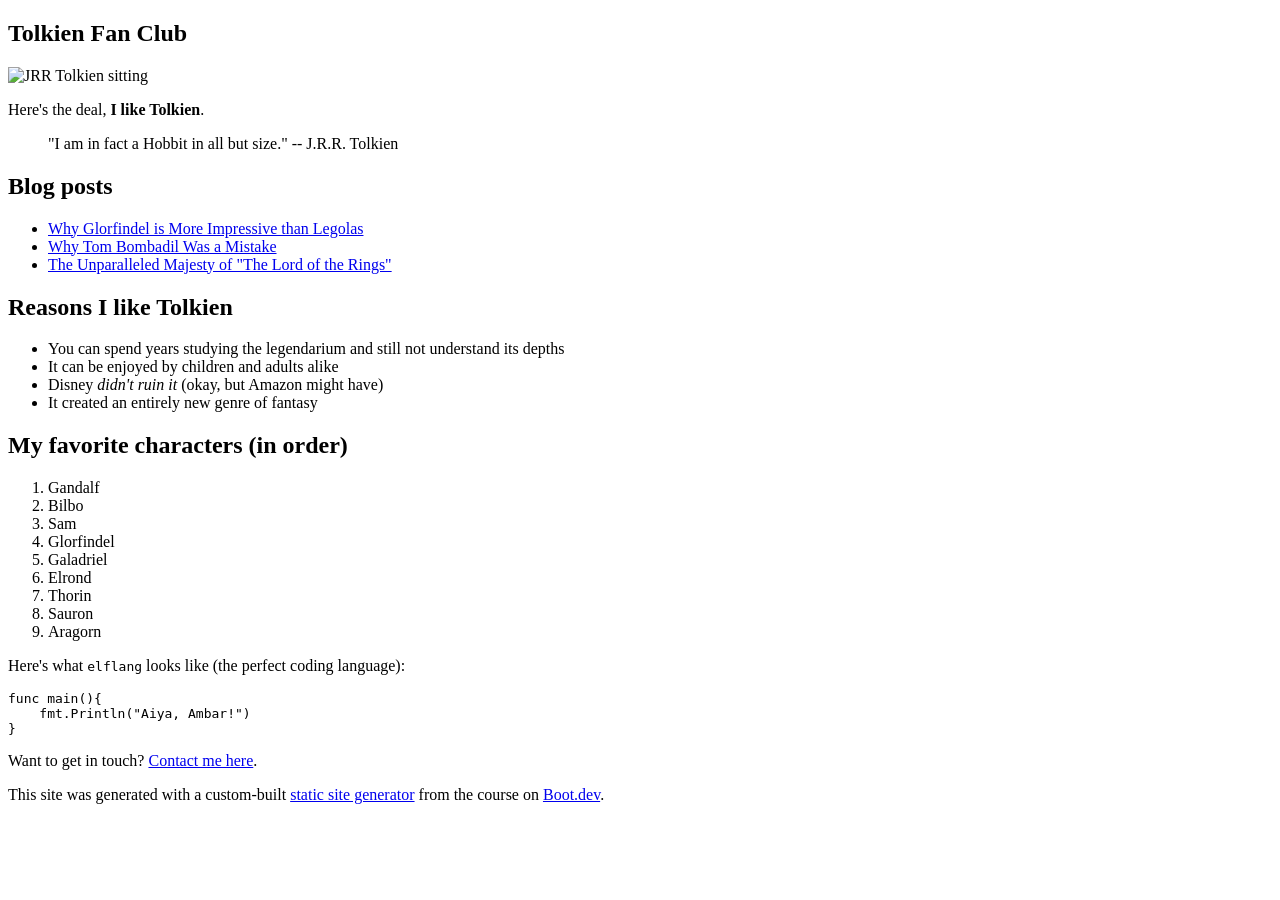
==== docs/index.html @ 595d731c "..." ====
<!doctype html>
<html>
  <head>
    <meta charset="utf-8" />
    <meta name="viewport" content="width=device-width, initial-scale=1" />
    <title>Tolkien Fan Club</title>
    <link href="/FictorStatic/index.css" rel="stylesheet" />
  </head>

  <body>
    <article><div><h1>Tolkien Fan Club</h1><p><img src="/FictorStatic/images/tolkien.png" alt="JRR Tolkien sitting"></img></p><p>Here's the deal, <b>I like Tolkien</b>.</p><blockquote>"I am in fact a Hobbit in all but size."  -- J.R.R. Tolkien</blockquote><h2>Blog posts</h2><ul><li><a href="/PythonStatic/blog/glorfindel">Why Glorfindel is More Impressive than Legolas</a></li><li><a href="/PythonStatic/blog/tom">Why Tom Bombadil Was a Mistake</a></li><li><a href="/PythonStatic/blog/majesty">The Unparalleled Majesty of "The Lord of the Rings"</a></li></ul><h2>Reasons I like Tolkien</h2><ul><li>You can spend years studying the legendarium and still not understand its depths</li><li>It can be enjoyed by children and adults alike</li><li>Disney <i>didn't ruin it</i> (okay, but Amazon might have)</li><li>It created an entirely new genre of fantasy</li></ul><h2>My favorite characters (in order)</h2><ol><li>Gandalf</li><li>Bilbo</li><li>Sam</li><li>Glorfindel</li><li>Galadriel</li><li>Elrond</li><li>Thorin</li><li>Sauron</li><li>Aragorn</li></ol><p>Here's what <code>elflang</code> looks like (the perfect coding language):</p><pre><code>func main(){
    fmt.Println("Aiya, Ambar!")
}
</code></pre><p>Want to get in touch? <a href="/FictorStatic/contact">Contact me here</a>.</p><p>This site was generated with a custom-built <a href="https://www.boot.dev/courses/build-static-site-generator-python">static site generator</a> from the course on <a href="https://www.boot.dev">Boot.dev</a>.</p></div></article>
  </body>
</html>
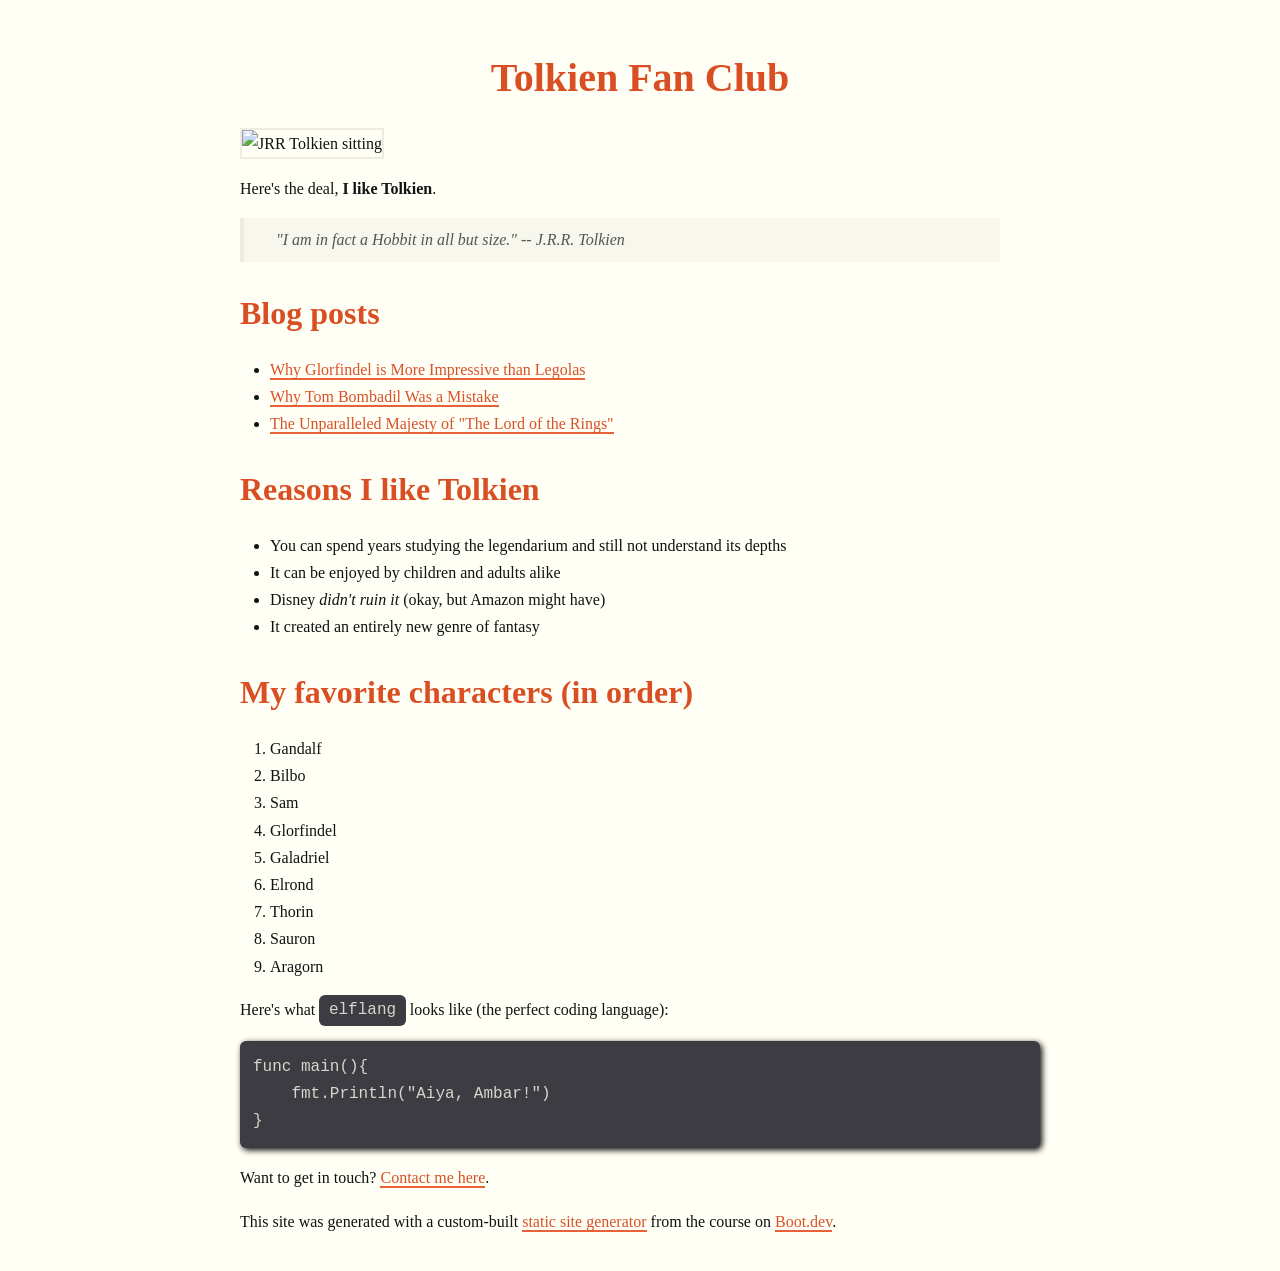
==== commit 78246af9: "..." ====
--- a/docs/index.html
+++ b/docs/index.html
@@ -4,13 +4,13 @@
     <meta charset="utf-8" />
     <meta name="viewport" content="width=device-width, initial-scale=1" />
     <title>Tolkien Fan Club</title>
-    <link href="/FictorStatic/index.css" rel="stylesheet" />
+    <link href="/index.css" rel="stylesheet" />
   </head>
 
   <body>
-    <article><div><h1>Tolkien Fan Club</h1><p><img src="/FictorStatic/images/tolkien.png" alt="JRR Tolkien sitting"></img></p><p>Here's the deal, <b>I like Tolkien</b>.</p><blockquote>"I am in fact a Hobbit in all but size."  -- J.R.R. Tolkien</blockquote><h2>Blog posts</h2><ul><li><a href="/PythonStatic/blog/glorfindel">Why Glorfindel is More Impressive than Legolas</a></li><li><a href="/PythonStatic/blog/tom">Why Tom Bombadil Was a Mistake</a></li><li><a href="/PythonStatic/blog/majesty">The Unparalleled Majesty of "The Lord of the Rings"</a></li></ul><h2>Reasons I like Tolkien</h2><ul><li>You can spend years studying the legendarium and still not understand its depths</li><li>It can be enjoyed by children and adults alike</li><li>Disney <i>didn't ruin it</i> (okay, but Amazon might have)</li><li>It created an entirely new genre of fantasy</li></ul><h2>My favorite characters (in order)</h2><ol><li>Gandalf</li><li>Bilbo</li><li>Sam</li><li>Glorfindel</li><li>Galadriel</li><li>Elrond</li><li>Thorin</li><li>Sauron</li><li>Aragorn</li></ol><p>Here's what <code>elflang</code> looks like (the perfect coding language):</p><pre><code>func main(){
+    <article><div><h1>Tolkien Fan Club</h1><p><img src="/images/red-wedge.jpg" alt="JRR Tolkien sitting"></img></p><p>Here's the deal, <b>I like Tolkien</b>.</p><blockquote>"I am in fact a Hobbit in all but size."  -- J.R.R. Tolkien</blockquote><h2>Blog posts</h2><ul><li><a href="/blog/glorfindel">Why Glorfindel is More Impressive than Legolas</a></li><li><a href="/blog/tom">Why Tom Bombadil Was a Mistake</a></li><li><a href="/blog/majesty">The Unparalleled Majesty of "The Lord of the Rings"</a></li></ul><h2>Reasons I like Tolkien</h2><ul><li>You can spend years studying the legendarium and still not understand its depths</li><li>It can be enjoyed by children and adults alike</li><li>Disney <i>didn't ruin it</i> (okay, but Amazon might have)</li><li>It created an entirely new genre of fantasy</li></ul><h2>My favorite characters (in order)</h2><ol><li>Gandalf</li><li>Bilbo</li><li>Sam</li><li>Glorfindel</li><li>Galadriel</li><li>Elrond</li><li>Thorin</li><li>Sauron</li><li>Aragorn</li></ol><p>Here's what <code>elflang</code> looks like (the perfect coding language):</p><pre><code>func main(){
     fmt.Println("Aiya, Ambar!")
 }
-</code></pre><p>Want to get in touch? <a href="/FictorStatic/contact">Contact me here</a>.</p><p>This site was generated with a custom-built <a href="https://www.boot.dev/courses/build-static-site-generator-python">static site generator</a> from the course on <a href="https://www.boot.dev">Boot.dev</a>.</p></div></article>
+</code></pre><p>Want to get in touch? <a href="/contact">Contact me here</a>.</p><p>This site was generated with a custom-built <a href="https://www.boot.dev/courses/build-static-site-generator-python">static site generator</a> from the course on <a href="https://www.boot.dev">Boot.dev</a>.</p></div></article>
   </body>
 </html>
--- a/index.css
+++ b/index.css
@@ -0,0 +1,148 @@
+body {
+  background-color: #fffff5;
+  color: #101313;
+  font-family: "Georgia";
+  line-height: 1.7;
+  margin: 0;
+  padding: 20px;
+  max-width: 800px;
+  margin-left: auto;
+  margin-right: auto;
+}
+
+b {
+  font-weight: 900;
+}
+
+h1 {
+  display: flex;
+  justify-content: center;
+  align-items: center;
+  color:#d94f23;
+  margin-top: 24px;
+  margin-bottom: 16px;
+  /* text-shadow: 1px 1px 2px #060606; */
+}
+
+
+h2,
+h3,
+h4,
+h5,
+h6 {
+  color:#d94f23;
+  margin-top: 24px;
+  margin-bottom: 16px;
+  /* text-shadow: 2px 2px 4px #000; */
+}
+
+h1 {
+  font-size: 2.5em;
+}
+
+h2 {
+  font-size: 2em;
+}
+
+h3 {
+  font-size: 1.5em;
+}
+
+h4,
+h5,
+h6 {
+  font-size: 1.2em;
+}
+
+a {
+  color: #d85229;
+  text-decoration: none;
+  border-bottom: 2px solid #e86239;
+}
+
+a:hover {
+  color: #f87249;
+  border-color: #f4a261;
+}
+
+ul,
+ol {
+  padding-left: 30px;
+}
+
+code {
+  background-color: #3c3c42;
+  border-radius: 6px;
+  color: #d6d6cc;
+  padding: 0.4em 0.6em;
+  font-family: "Courier New", monospace;
+}
+
+
+/* code { */
+/*   background-color: #3c3c42; */
+/*   border-radius: 6px; */
+/*   color: #e9c46a; */
+/*   padding: 0.4em 0.6em; */
+/*   font-family: "Courier New", monospace; */
+/* } */
+
+pre code {
+  padding: 0;
+}
+
+pre {
+  background-color: #3c3c42;
+  border-radius: 6px;
+  padding: 1em;
+  overflow: auto;
+  box-shadow: 2px 2px 6px #000;
+}
+
+blockquote {
+  background-color: #F7F7ED;
+  border-left: 4px solid #ECECE2;
+  padding-left: 2em;
+  margin-left: 0;
+  padding-top: 0.5em;
+  padding-bottom: 0.5em;
+  padding-right: 0.5em;
+  color: #555;
+  font-style: italic;
+}
+
+img {
+  max-width: 100%;
+  height: auto;
+  border: 2px solid #ECECE2;
+  /* box-shadow: 1px 1px 2px #000; */
+}
+
+::-webkit-scrollbar {
+  width: 12px;
+  height: 12px;
+}
+
+::-webkit-scrollbar-track {
+  background: #1f1c25;
+  border-radius: 6px;
+}
+
+::-webkit-scrollbar-thumb {
+  background-color: #3c3c42;
+  border-radius: 6px;
+  border: 3px solid #1f1c25;
+}
+
+::-webkit-scrollbar-thumb:hover {
+  background-color: #5a5466;
+}
+
+* {
+  scrollbar-width: thin;
+  scrollbar-color: #3c3c42 #1f1c25;
+}
+
+::-webkit-scrollbar-corner {
+  background: #1f1c25;
+}
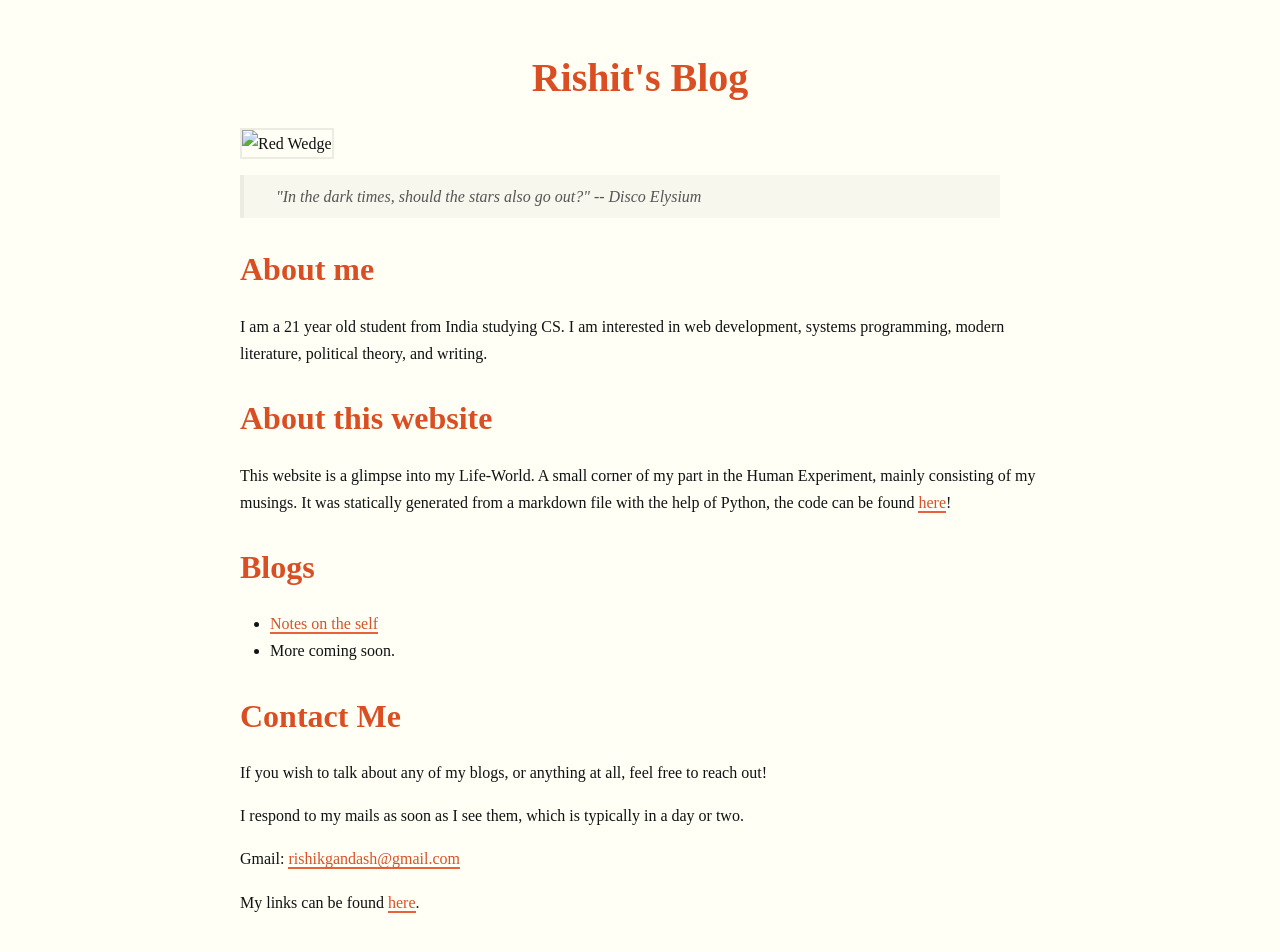
==== commit a90e0303: "..." ====
--- a/docs/index.html
+++ b/docs/index.html
@@ -3,14 +3,11 @@
   <head>
     <meta charset="utf-8" />
     <meta name="viewport" content="width=device-width, initial-scale=1" />
-    <title>Tolkien Fan Club</title>
+    <title>Rishit's Blog</title>
     <link href="/index.css" rel="stylesheet" />
   </head>
 
   <body>
-    <article><div><h1>Tolkien Fan Club</h1><p><img src="/images/red-wedge.jpg" alt="JRR Tolkien sitting"></img></p><p>Here's the deal, <b>I like Tolkien</b>.</p><blockquote>"I am in fact a Hobbit in all but size."  -- J.R.R. Tolkien</blockquote><h2>Blog posts</h2><ul><li><a href="/blog/glorfindel">Why Glorfindel is More Impressive than Legolas</a></li><li><a href="/blog/tom">Why Tom Bombadil Was a Mistake</a></li><li><a href="/blog/majesty">The Unparalleled Majesty of "The Lord of the Rings"</a></li></ul><h2>Reasons I like Tolkien</h2><ul><li>You can spend years studying the legendarium and still not understand its depths</li><li>It can be enjoyed by children and adults alike</li><li>Disney <i>didn't ruin it</i> (okay, but Amazon might have)</li><li>It created an entirely new genre of fantasy</li></ul><h2>My favorite characters (in order)</h2><ol><li>Gandalf</li><li>Bilbo</li><li>Sam</li><li>Glorfindel</li><li>Galadriel</li><li>Elrond</li><li>Thorin</li><li>Sauron</li><li>Aragorn</li></ol><p>Here's what <code>elflang</code> looks like (the perfect coding language):</p><pre><code>func main(){
-    fmt.Println("Aiya, Ambar!")
-}
-</code></pre><p>Want to get in touch? <a href="/contact">Contact me here</a>.</p><p>This site was generated with a custom-built <a href="https://www.boot.dev/courses/build-static-site-generator-python">static site generator</a> from the course on <a href="https://www.boot.dev">Boot.dev</a>.</p></div></article>
+    <article><div><h1>Rishit's Blog</h1><p><img src="/images/red-wedge.jpg" alt="Red Wedge"></img></p><blockquote>"In the dark times, should the stars also go out?"  -- Disco Elysium</blockquote><h2>About me</h2><p>I am a 21 year old student from India studying CS. I am interested in web development, systems programming, modern literature, political theory, and writing.</p><h2>About this website</h2><p>This website is a glimpse into my Life-World. A small corner of my part in the Human Experiment, mainly consisting of my musings. It was statically generated from a markdown file with the help of Python, the code can be found <a href="https://github.com/Rishit-Gandash/FictorStatic">here</a>!</p><h2>Blogs</h2><ul><li><a href="/blog/self">Notes on the self</a></li><li>More coming soon.</li></ul><h2>Contact Me</h2><p>If you wish to talk about any of my blogs, or anything at all, feel free to reach out!</p><p>I respond to my mails as soon as I see them, which is typically in a day or two.</p><p>Gmail: <a href="mailto:rishikgandash@gmail.com">rishikgandash@gmail.com</a></p><p>My links can be found <a href="/contact/">here</a>.</p></div></article>
   </body>
 </html>
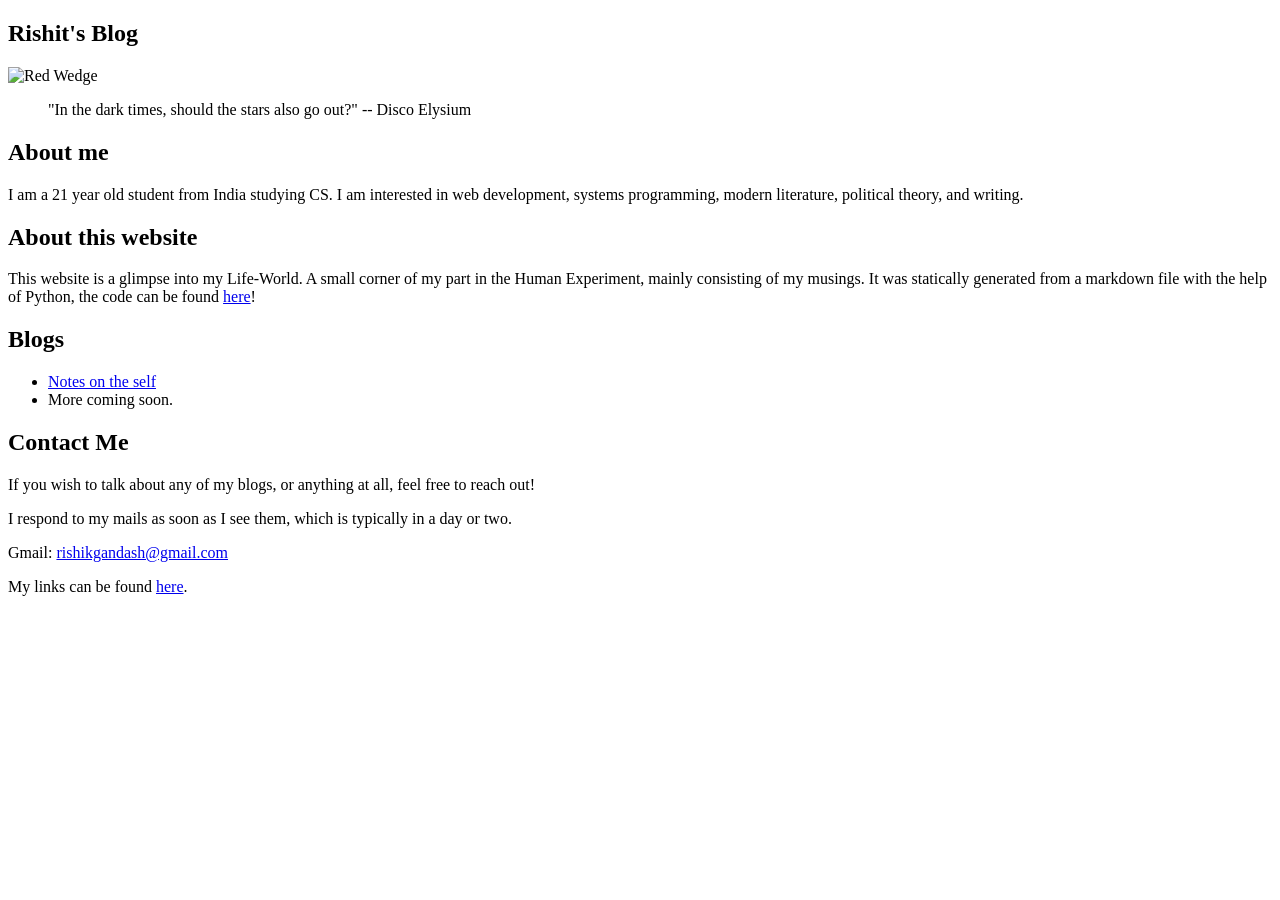
==== commit 43aadaef: "..." ====
--- a/docs/index.html
+++ b/docs/index.html
@@ -4,10 +4,10 @@
     <meta charset="utf-8" />
     <meta name="viewport" content="width=device-width, initial-scale=1" />
     <title>Rishit's Blog</title>
-    <link href="/index.css" rel="stylesheet" />
+    <link href="/FictorStatic/index.css" rel="stylesheet" />
   </head>
 
   <body>
-    <article><div><h1>Rishit's Blog</h1><p><img src="/images/red-wedge.jpg" alt="Red Wedge"></img></p><blockquote>"In the dark times, should the stars also go out?"  -- Disco Elysium</blockquote><h2>About me</h2><p>I am a 21 year old student from India studying CS. I am interested in web development, systems programming, modern literature, political theory, and writing.</p><h2>About this website</h2><p>This website is a glimpse into my Life-World. A small corner of my part in the Human Experiment, mainly consisting of my musings. It was statically generated from a markdown file with the help of Python, the code can be found <a href="https://github.com/Rishit-Gandash/FictorStatic">here</a>!</p><h2>Blogs</h2><ul><li><a href="/blog/self">Notes on the self</a></li><li>More coming soon.</li></ul><h2>Contact Me</h2><p>If you wish to talk about any of my blogs, or anything at all, feel free to reach out!</p><p>I respond to my mails as soon as I see them, which is typically in a day or two.</p><p>Gmail: <a href="mailto:rishikgandash@gmail.com">rishikgandash@gmail.com</a></p><p>My links can be found <a href="/contact/">here</a>.</p></div></article>
+    <article><div><h1>Rishit's Blog</h1><p><img src="/FictorStatic/images/red-wedge.jpg" alt="Red Wedge"></img></p><blockquote>"In the dark times, should the stars also go out?"  -- Disco Elysium</blockquote><h2>About me</h2><p>I am a 21 year old student from India studying CS. I am interested in web development, systems programming, modern literature, political theory, and writing.</p><h2>About this website</h2><p>This website is a glimpse into my Life-World. A small corner of my part in the Human Experiment, mainly consisting of my musings. It was statically generated from a markdown file with the help of Python, the code can be found <a href="https://github.com/Rishit-Gandash/FictorStatic">here</a>!</p><h2>Blogs</h2><ul><li><a href="/FictorStatic/blog/self">Notes on the self</a></li><li>More coming soon.</li></ul><h2>Contact Me</h2><p>If you wish to talk about any of my blogs, or anything at all, feel free to reach out!</p><p>I respond to my mails as soon as I see them, which is typically in a day or two.</p><p>Gmail: <a href="mailto:rishikgandash@gmail.com">rishikgandash@gmail.com</a></p><p>My links can be found <a href="/FictorStatic/contact/">here</a>.</p></div></article>
   </body>
 </html>
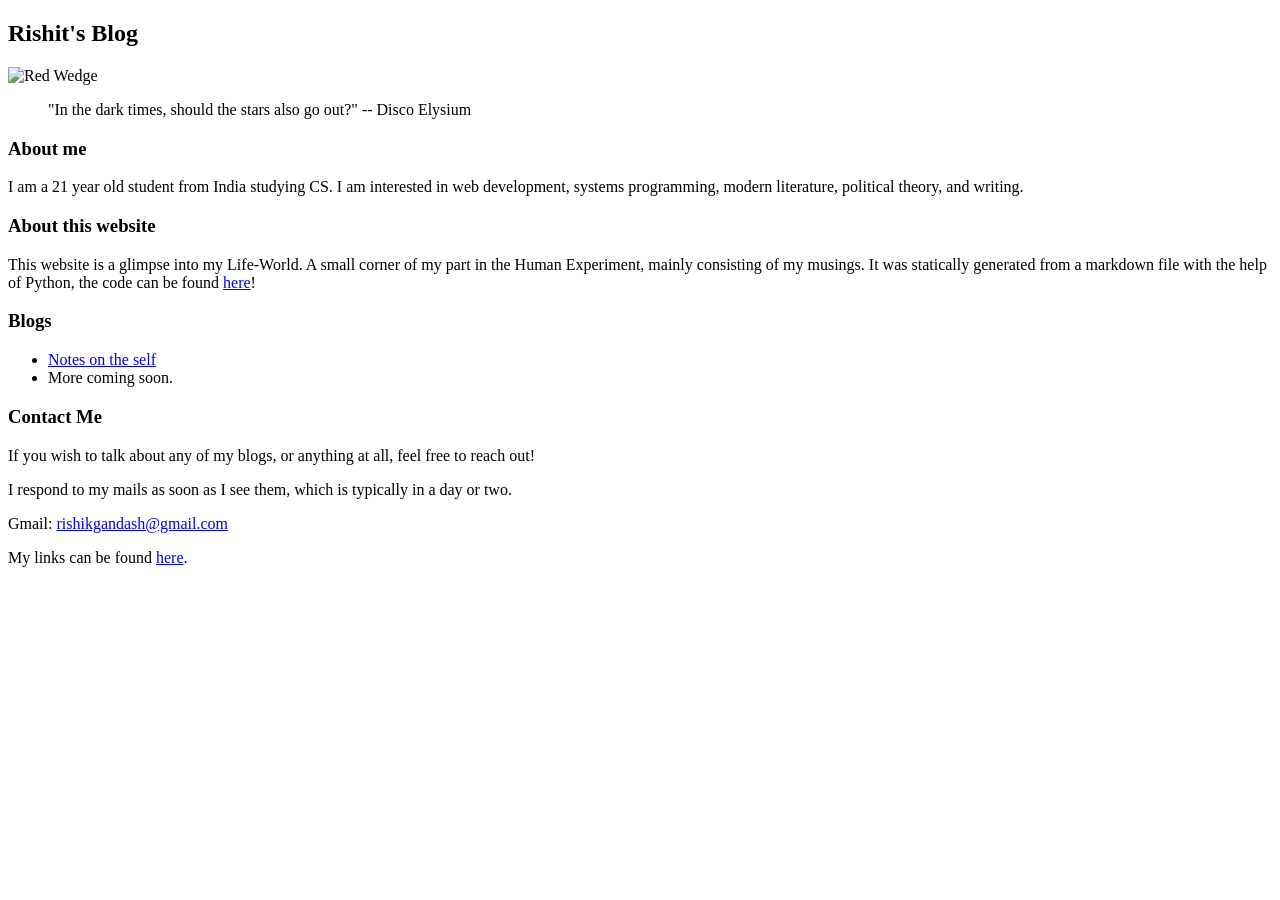
==== commit 6b316c20: "..." ====
--- a/docs/index.html
+++ b/docs/index.html
@@ -8,6 +8,6 @@
   </head>
 
   <body>
-    <article><div><h1>Rishit's Blog</h1><p><img src="/FictorStatic/images/red-wedge.jpg" alt="Red Wedge"></img></p><blockquote>"In the dark times, should the stars also go out?"  -- Disco Elysium</blockquote><h2>About me</h2><p>I am a 21 year old student from India studying CS. I am interested in web development, systems programming, modern literature, political theory, and writing.</p><h2>About this website</h2><p>This website is a glimpse into my Life-World. A small corner of my part in the Human Experiment, mainly consisting of my musings. It was statically generated from a markdown file with the help of Python, the code can be found <a href="https://github.com/Rishit-Gandash/FictorStatic">here</a>!</p><h2>Blogs</h2><ul><li><a href="/FictorStatic/blog/self">Notes on the self</a></li><li>More coming soon.</li></ul><h2>Contact Me</h2><p>If you wish to talk about any of my blogs, or anything at all, feel free to reach out!</p><p>I respond to my mails as soon as I see them, which is typically in a day or two.</p><p>Gmail: <a href="mailto:rishikgandash@gmail.com">rishikgandash@gmail.com</a></p><p>My links can be found <a href="/FictorStatic/contact/">here</a>.</p></div></article>
+    <article><div><h1>Rishit's Blog</h1><p><img src="/FictorStatic/images/red-wedge.jpg" alt="Red Wedge"></img></p><blockquote>"In the dark times, should the stars also go out?"  -- Disco Elysium</blockquote><h3>About me</h3><p>I am a 21 year old student from India studying CS. I am interested in web development, systems programming, modern literature, political theory, and writing.</p><h3>About this website</h3><p>This website is a glimpse into my Life-World. A small corner of my part in the Human Experiment, mainly consisting of my musings. It was statically generated from a markdown file with the help of Python, the code can be found <a href="https://github.com/Rishit-Gandash/FictorStatic">here</a>!</p><h3>Blogs</h3><ul><li><a href="/FictorStatic/blog/self">Notes on the self</a></li><li>More coming soon.</li></ul><h3>Contact Me</h3><p>If you wish to talk about any of my blogs, or anything at all, feel free to reach out!</p><p>I respond to my mails as soon as I see them, which is typically in a day or two.</p><p>Gmail: <a href="mailto:rishikgandash@gmail.com">rishikgandash@gmail.com</a></p><p>My links can be found <a href="/FictorStatic/contact/">here</a>.</p></div></article>
   </body>
 </html>
